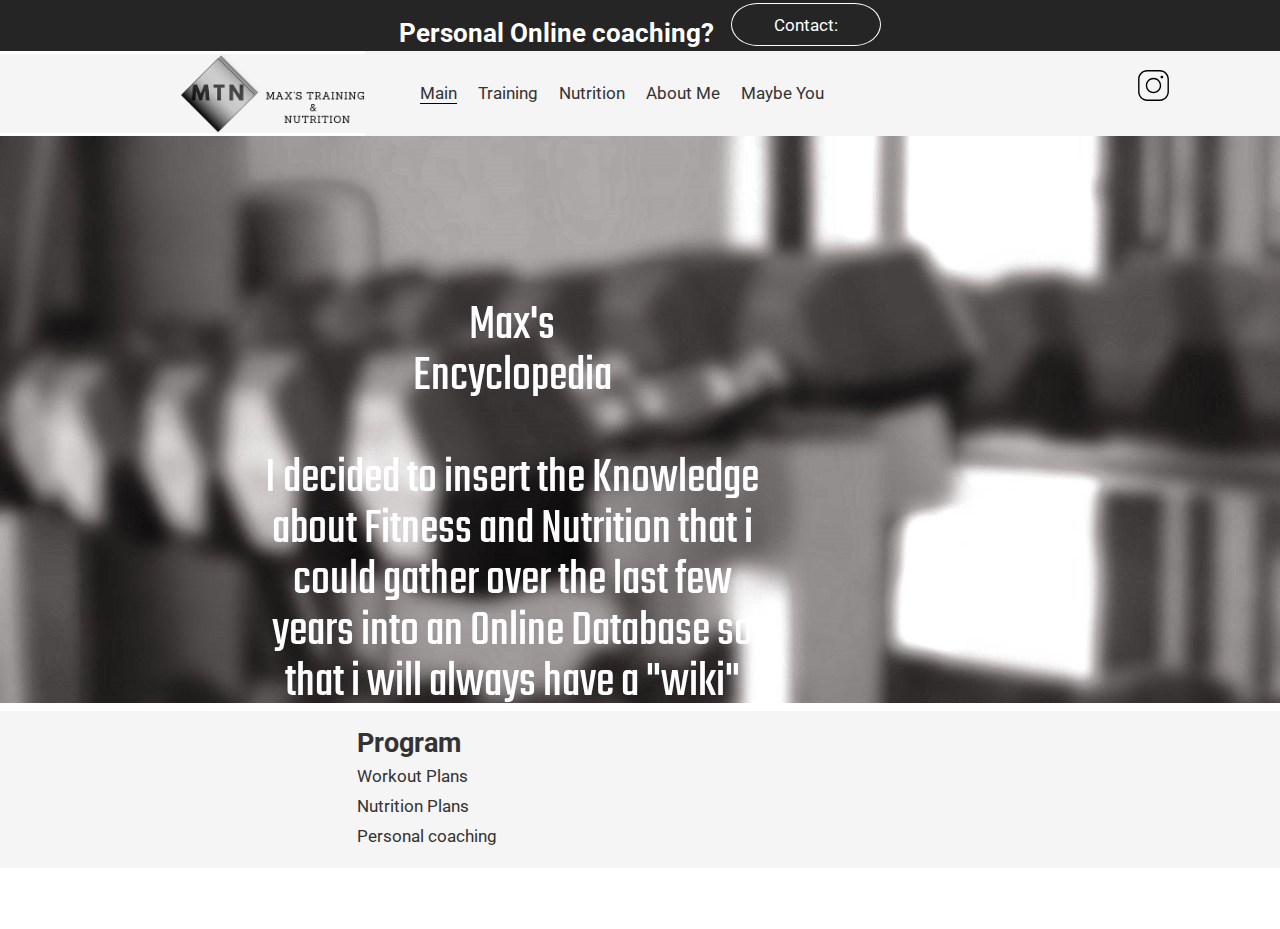
==== index.html @ 6c2515ca "uploaded mtan on github" ====
<!DOCTYPE html>
<html lang="en" id="top">
    <head> 
        <!--Website Header-->
        <meta charset="utf-8">
        <meta name="viewport" content="width=device-width, initial-scale=1.0">

        <!--Connection to stylehseet-->
        <link href="src/css/style.css" rel="stylesheet">

        <title>MTN</title>
        <meta name="description" content="test Site">
    </head>
    <!-- header, logo and nav -->
    <body>
        <div class="headline">
            <h2>Personal Online coaching?</h2>
            <a href="coaching.html" class="button">Contact:</a>
        </div>
        <header class="header">
            <a href="index.html" class="logo"><img src="src/pictures/Logo_Light.png" alt="logo"></a>
            <a href="https://www.instagram.com/bigboymax__04/" target="_blank" class="follow_button"><img src="src/pictures/icons8-instagram.svg" alt="instagram_icon" height="35px"></a>
            <nav class="site_nav">
                <ul>
                    <li><a href="index.html" class="current">Main</a></li>
                    <li><a href="training.html">Training</a> </li>
                    <li><a href="nutrition.html">Nutrition</a> </li>
                    <li><a href="about_me.html">About Me</a> </li>
                    <li><a href="maybe_you.html">Maybe You</a> </li>
                </ul>
            </nav>
        </header>
        <!-- header, logo and nav end -->

        <!-- content -->
        <div class="content">
            <div>
                <img class="background_img" src="src/pictures/dumbbellss.jpg" alt="dumbbells">
                <div class="overlay-text">
                    <p>Max's <br> Encyclopedia</p>
                    <section class="text_container">
                        <p>I decided to insert the Knowledge about Fitness and Nutrition that i could
                        gather over the last few years into an Online Database so that i will always have a "wiki" 
                        sort of to look something up and hopefully for others to profit from it aswell</p>
                    </section>
                </div>
            </div>   
        </div>  
        <!-- content end -->

         <!-- footer -->
    <footer class="site_footer">
        <div>
            <ul>
                <li><strong>Program</strong></li>
                <li><a href="#workout_plan_configurator">Workout Plans</a></li>
                <li><a href="#">Nutrition Plans</a></li>
                <li><a href="coaching.html">Personal coaching</a></li>
            </ul>   
        </div>
    </footer>
</body>

</html>
---- src/css/style.css ----
/* big stylesheet, ye we going modular */

@import url("base.css");
@import url("content.css");
@import url("layout.css");
@import url("forms.css");
@import url('https://fonts.googleapis.com/css2?family=Roboto:ital,wght@0,100;0,300;0,400;0,500;0,700;0,900;1,100;1,300;1,400;1,500;1,700;1,900&display=swap');
@import url('https://fonts.googleapis.com/css2?family=Kalnia+Glaze:wght@100..700&family=Roboto:ital,wght@0,100;0,300;0,400;0,500;0,700;0,900;1,100;1,300;1,400;1,500;1,700;1,900&family=Teko:wght@600&display=swap')
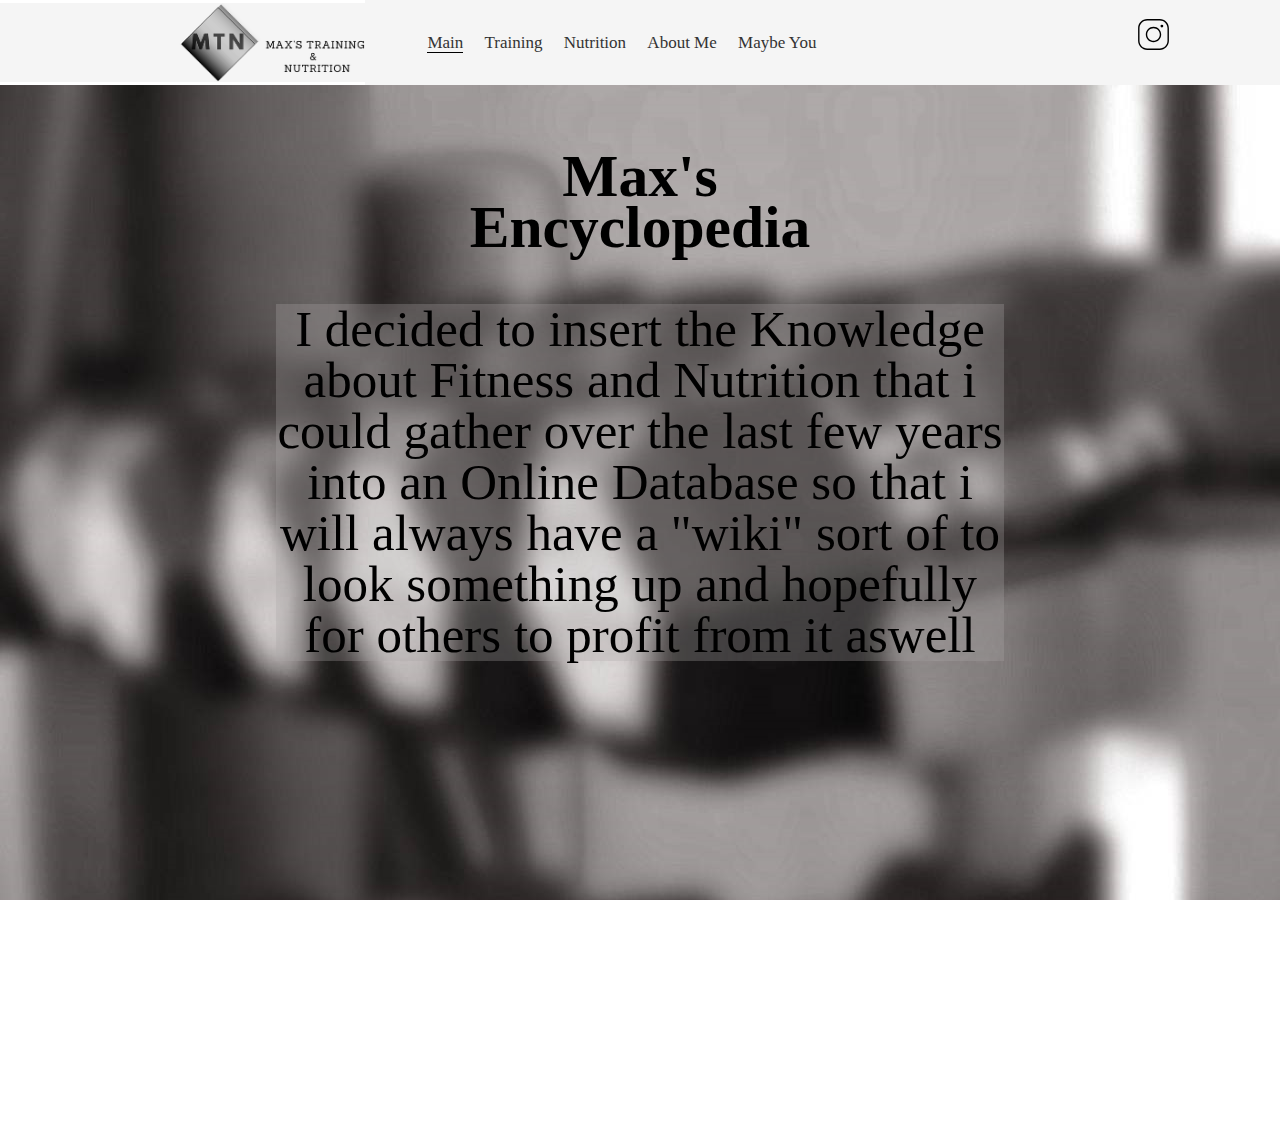
==== commit 5ebc4149: "removed headline, merged css's, cleaned css," ====
--- a/index.html
+++ b/index.html
@@ -13,52 +13,52 @@
     </head>
     <!-- header, logo and nav -->
     <body>
-        <div class="headline">
-            <h2>Personal Online coaching?</h2>
-            <a href="coaching.html" class="button">Contact:</a>
+        <div class="flex-container">
+            <!-- <div class="headline">
+                <h2>Personal Online coaching?</h2>
+                <a href="coaching.html" class="button">Contact:</a>
+            </div> -->
+            <header class="header">
+                <a href="index.html" class="logo"><img src="src/pictures/Logo_Light.png" alt="logo"></a>
+                <a href="https://www.instagram.com/bigboymax__04/" target="_blank" class="follow_button"><img src="src/pictures/icons8-instagram.svg" alt="instagram_icon" height="35px"></a>
+                <nav class="site_nav">
+                    <ul>
+                        <li><a href="index.html" class="current">Main</a></li>
+                        <li><a href="training.html">Training</a> </li>
+                        <li><a href="nutrition.html">Nutrition</a> </li>
+                        <li><a href="about_me.html">About Me</a> </li>
+                        <li><a href="maybe_you.html">Maybe You</a> </li>
+                    </ul>
+                </nav>
+            </header>
+            <!-- header, logo and nav end -->
+            <!-- content -->
+            <div class="content main">
+                <div>
+                    <!-- <img class="background_img" src="src/pictures/dumbbellss.jpg" alt="dumbbells"> -->
+                    <div class="overlay-text">
+                        <h2>Max's <br> Encyclopedia</h2>
+                        <section class="text_container">
+                            <p>I decided to insert the Knowledge about Fitness and Nutrition that i could
+                            gather over the last few years into an Online Database so that i will always have a "wiki"
+                            sort of to look something up and hopefully for others to profit from it aswell</p>
+                        </section>
+                    </div>
+                </div>
+            </div>
+            <!-- content end -->
+             <!-- footer -->
+                <footer class="site_footer">
+            <div>
+                <ul>
+                    <li><strong>Program</strong></li>
+                    <li><a href="#workout_plan_configurator">Workout Plans</a></li>
+                    <li><a href="#">Nutrition Plans</a></li>
+                    <li><a href="coaching.html">Personal coaching</a></li>
+                </ul>
+            </div>
+                </footer>
         </div>
-        <header class="header">
-            <a href="index.html" class="logo"><img src="src/pictures/Logo_Light.png" alt="logo"></a>
-            <a href="https://www.instagram.com/bigboymax__04/" target="_blank" class="follow_button"><img src="src/pictures/icons8-instagram.svg" alt="instagram_icon" height="35px"></a>
-            <nav class="site_nav">
-                <ul>
-                    <li><a href="index.html" class="current">Main</a></li>
-                    <li><a href="training.html">Training</a> </li>
-                    <li><a href="nutrition.html">Nutrition</a> </li>
-                    <li><a href="about_me.html">About Me</a> </li>
-                    <li><a href="maybe_you.html">Maybe You</a> </li>
-                </ul>
-            </nav>
-        </header>
-        <!-- header, logo and nav end -->
-
-        <!-- content -->
-        <div class="content">
-            <div>
-                <img class="background_img" src="src/pictures/dumbbellss.jpg" alt="dumbbells">
-                <div class="overlay-text">
-                    <p>Max's <br> Encyclopedia</p>
-                    <section class="text_container">
-                        <p>I decided to insert the Knowledge about Fitness and Nutrition that i could
-                        gather over the last few years into an Online Database so that i will always have a "wiki" 
-                        sort of to look something up and hopefully for others to profit from it aswell</p>
-                    </section>
-                </div>
-            </div>   
-        </div>  
-        <!-- content end -->
-
-         <!-- footer -->
-    <footer class="site_footer">
-        <div>
-            <ul>
-                <li><strong>Program</strong></li>
-                <li><a href="#workout_plan_configurator">Workout Plans</a></li>
-                <li><a href="#">Nutrition Plans</a></li>
-                <li><a href="coaching.html">Personal coaching</a></li>
-            </ul>   
-        </div>
-    </footer>
 </body>
 
 </html>--- a/src/css/style.css
+++ b/src/css/style.css
@@ -1,8 +1,217 @@
-/* big stylesheet, ye we going modular */
-
-@import url("base.css");
-@import url("content.css");
-@import url("layout.css");
-@import url("forms.css");
+/* general */
+*{
+    box-sizing: border-box;
+}
+html,
+body{
+    height: 100%;
+    overflow-x: hidden;
+    font-size: 17px;
+}
+html {
+    scroll-behavior: smooth;
+    background-color: #ffffff;
+}
+body {
+    font-family: 'roboto', 'sans-serif';
+    margin: auto;
+    line-height: 1.5rem;
+    color: #333;
+}
+h1{
+    padding: 1rem;
+    font-size: 1.2rem;
+}
+h2{
+    font-size: 3.5rem;
+}
+.flexbox{
+    display: flex;
+}
+.current{
+    border-bottom: 1px solid black;
+}
+/* /general */
+/* header and nav */
+.header{
+    display: flex;
+    position: relative;
+}
+.header ul li{
+    padding-bottom:5px ;
+}
+.logo{
+    height: 5rem;
+    width: auto;
+    padding: 3px 0;
+}
+.logo img{
+    height: 100%;
+}
+
+/* nav */
+.site_nav{
+    display: flex;
+    flex-direction: row;
+    flex: 1;
+    justify-content: center;
+    align-items: center;
+    padding: 0rem 30% 0rem 0rem;
+}
+.site_nav ul{
+    padding: 0;
+}
+.site_nav li{
+    display: inline;
+    margin-right: 1rem;
+}
+.site_nav a{
+    color: inherit;
+    text-decoration: none;
+}
+/* /nav */
+
+/* Content */
+.main{
+    background-image: url("../pictures/dumbbellss.jpg");
+}
+.content{
+    min-height: 100vh;
+}
+.overlay-text{
+    height: 100%;
+    position: relative;
+    margin: auto auto;
+    font-size: 3rem;
+    padding: 1rem 2rem;
+    text-align: center;
+    color: #000;
+}
+.overlay-text{
+    font-family: 'teko';
+    line-height: 3rem;
+}
+.text_container{
+    max-width: 60%;
+    margin: 0 auto;
+    background-color: #aba8a84c;
+}
+.content_list{
+    border: 1px solid #f5f5f5;
+    background-color: #e0dddd;
+    display: table;
+    position: relative;
+    margin: 0 15% 5px;
+    width: 70%;
+}
+.content_list li{
+    font-size: 20px;
+}
+.content_main_t{
+    border: 1px solid #f5f5f5;
+    background-color: #e0dddd;
+    display: table;
+    position: relative;
+    margin: 0 15% 5px;
+    width: 70%;
+    padding-left: 2rem;
+}
+
+/* table */
+table{
+    border-collapse: collapse;
+    width: 100%;
+    table-layout: fixed;
+}
+table,
+td, 
+th{
+    border: 1px solid #000000;
+    text-align: left;
+    padding: 8px;
+}
+th, td{
+    text-align: left;
+}
+
+/* utility */
+.button{
+    width: 150px;
+    height: 85%;
+    border-radius: 80px / 65px;
+    margin: 3px 1px 0rem 1rem;
+    padding: 0.5rem;
+    display: inline-block;
+    text-decoration: none;
+    background-color: inherit;
+    border: solid white 1px;
+    color: inherit;
+}
+.follow_button{
+    position: absolute;
+    top: 10%;
+    right: 10%;
+    text-align: center;
+    height: 25px;
+    width: 25px;
+    padding: 0.5rem;
+    text-decoration: none;
+    color: inherit;
+}
+.follow_button p{
+    margin: 0rem;
+    font-size: 12px;
+}
+
+/* invisible for jss */
+#ppl_table,
+#fullbody_table,
+#upperlower_table,
+#Max_Split
+{
+    display: none;
+}
+
+#result{
+    width: 80%;
+    height: 400px;
+    margin-top: 10px;
+}
+/* Footer */
+.site_nav,
+.site_footer{
+    background-color: #f5f5f5;
+}
+.site_footer{
+    display: table;
+    position: relative;
+    bottom: 0;
+    width: 100%;
+    height: 2rem;
+}
+.site_footer strong{
+    font-size: calc(100% + 10px);
+    padding-bottom: 5px;
+}
+.site_footer li{
+    list-style-type: none;
+    color: inherit;
+    line-height: 30px;
+    /* padding-left: 10%; */
+}
+.site_footer div{
+    margin-left: 5rem;
+}
+.site_footer div ul{
+    padding-left: 16rem;
+    float: left;
+}
+.site_footer div a{
+    text-decoration: none;
+    color: inherit;
+}
+/* /footer */
+
+
 @import url('https://fonts.googleapis.com/css2?family=Roboto:ital,wght@0,100;0,300;0,400;0,500;0,700;0,900;1,100;1,300;1,400;1,500;1,700;1,900&display=swap');
 @import url('https://fonts.googleapis.com/css2?family=Kalnia+Glaze:wght@100..700&family=Roboto:ital,wght@0,100;0,300;0,400;0,500;0,700;0,900;1,100;1,300;1,400;1,500;1,700;1,900&family=Teko:wght@600&display=swap')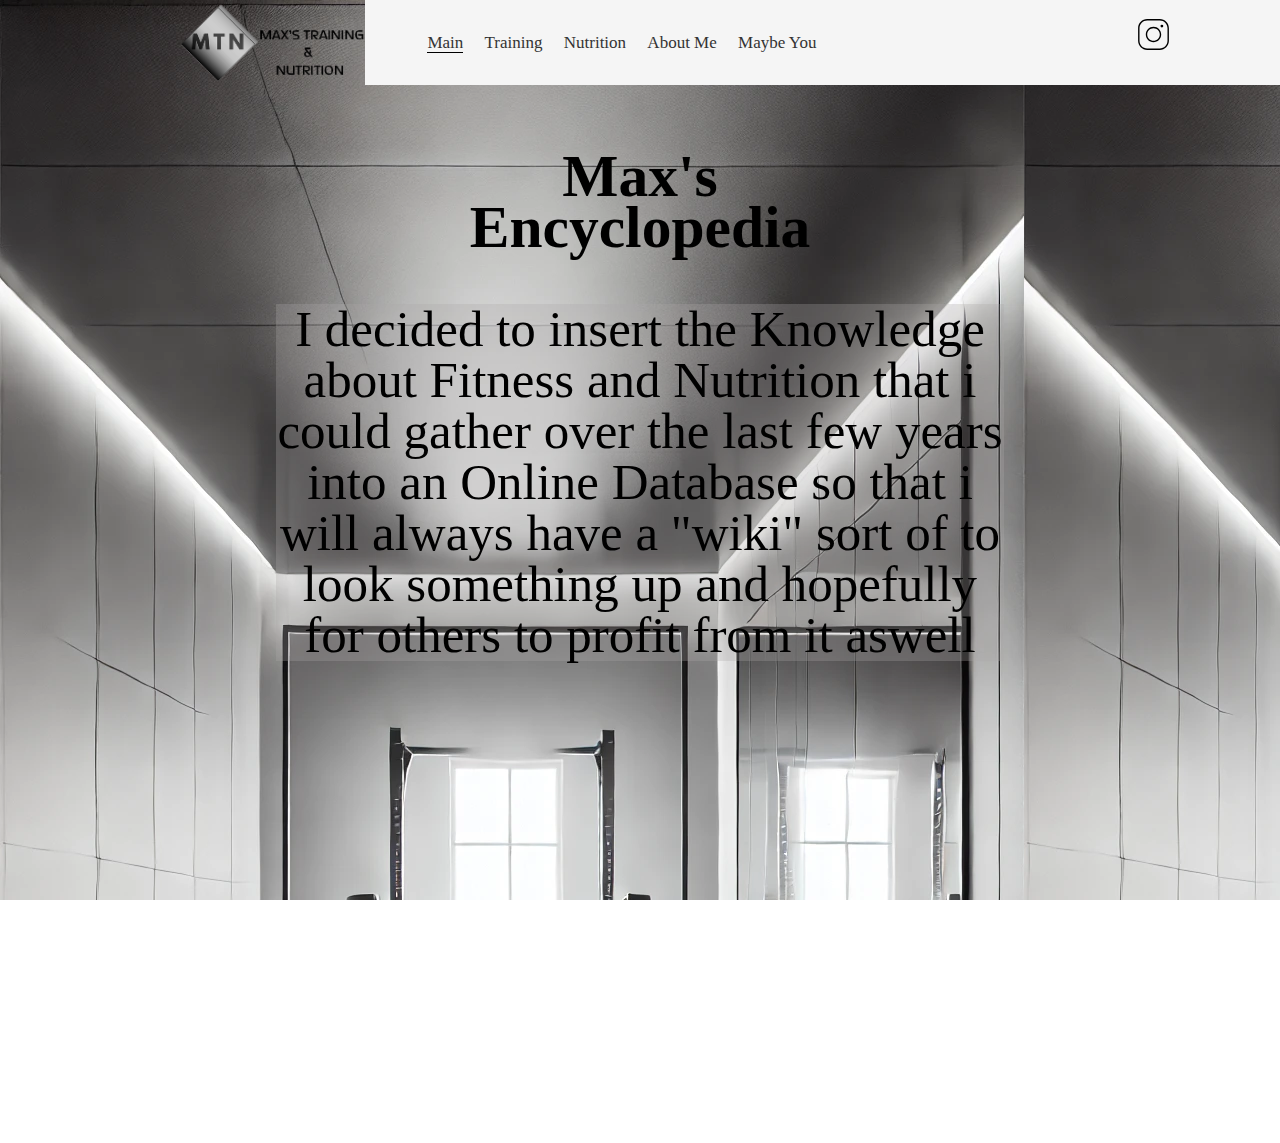
==== commit a4375ea4: "added some flexbox propertys, removed the logos background." ====
--- a/index.html
+++ b/index.html
@@ -19,7 +19,7 @@
                 <a href="coaching.html" class="button">Contact:</a>
             </div> -->
             <header class="header">
-                <a href="index.html" class="logo"><img src="src/pictures/Logo_Light.png" alt="logo"></a>
+                <a href="index.html" class="logo"><img src="src/pictures/Logo_Light_tr.png" alt="logo"></a>
                 <a href="https://www.instagram.com/bigboymax__04/" target="_blank" class="follow_button"><img src="src/pictures/icons8-instagram.svg" alt="instagram_icon" height="35px"></a>
                 <nav class="site_nav">
                     <ul>
--- a/src/css/style.css
+++ b/src/css/style.css
@@ -7,6 +7,7 @@
     height: 100%;
     overflow-x: hidden;
     font-size: 17px;
+    background-image: url("../pictures/background.webp");
 }
 html {
     scroll-behavior: smooth;
@@ -25,8 +26,9 @@
 h2{
     font-size: 3.5rem;
 }
-.flexbox{
+.flex-container{
     display: flex;
+    flex-direction: column;
 }
 .current{
     border-bottom: 1px solid black;
@@ -54,6 +56,7 @@
     display: flex;
     flex-direction: row;
     flex: 1;
+    flex-flow: column wrap;
     justify-content: center;
     align-items: center;
     padding: 0rem 30% 0rem 0rem;
@@ -72,9 +75,6 @@
 /* /nav */
 
 /* Content */
-.main{
-    background-image: url("../pictures/dumbbellss.jpg");
-}
 .content{
     min-height: 100vh;
 }
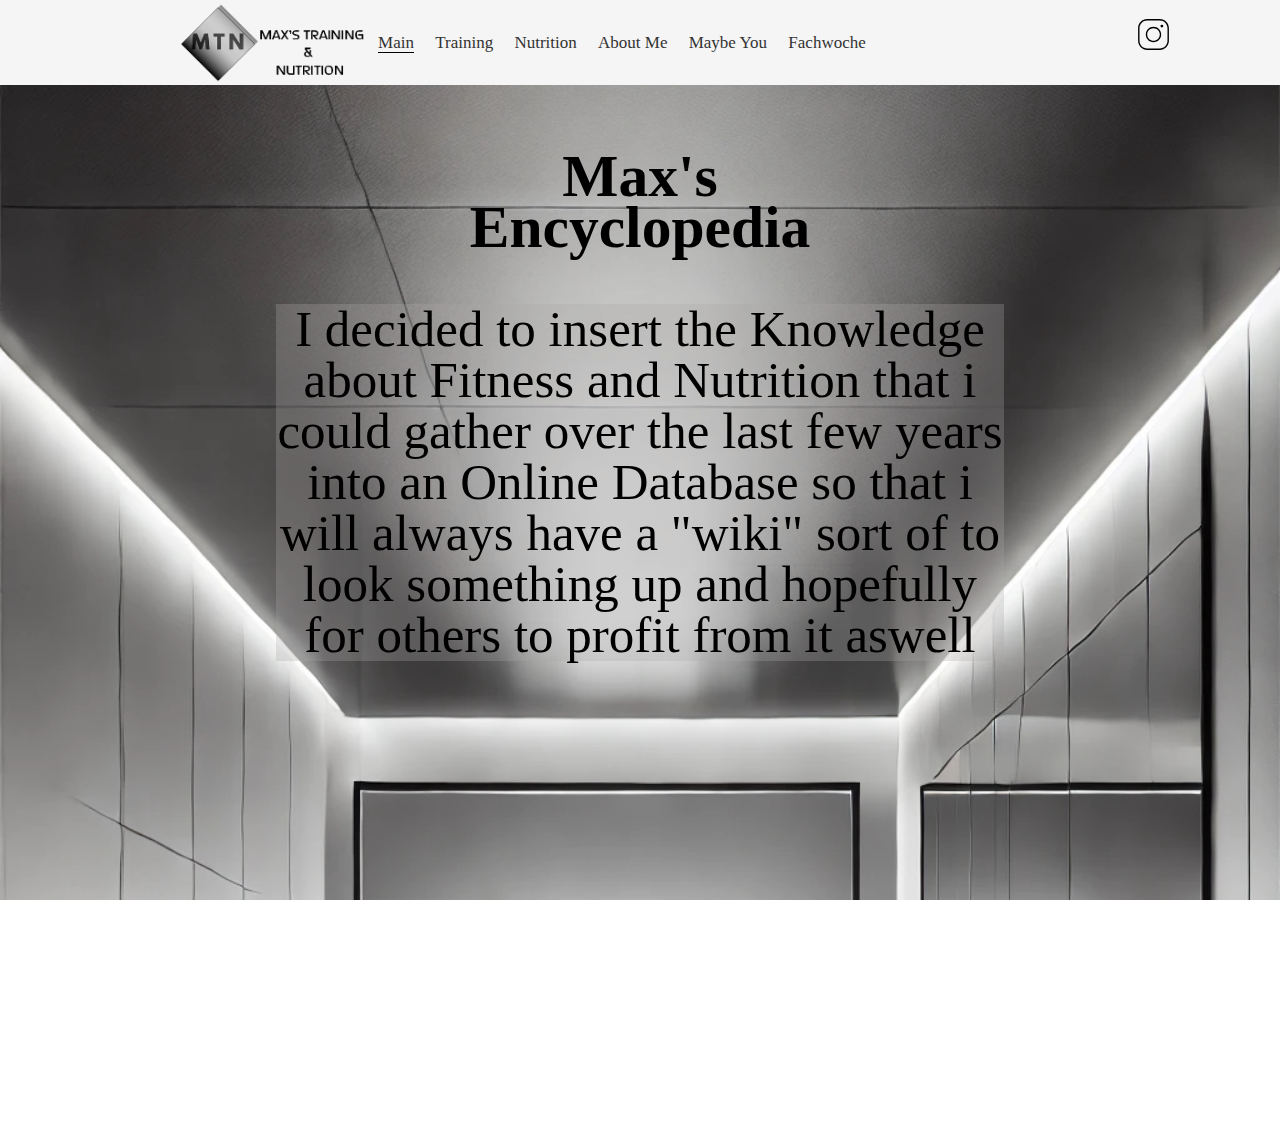
==== commit e5134bf7: "added fachwochen aufgaben, logo path" ====
--- a/index.html
+++ b/index.html
@@ -14,12 +14,8 @@
     <!-- header, logo and nav -->
     <body>
         <div class="flex-container">
-            <!-- <div class="headline">
-                <h2>Personal Online coaching?</h2>
-                <a href="coaching.html" class="button">Contact:</a>
-            </div> -->
             <header class="header">
-                <a href="index.html" class="logo"><img src="src/pictures/Logo_Light_tr.png" alt="logo"></a>
+                <a href="index.html" class="logo"><img src="src/pictures/Logo.png" alt="logo"></a>
                 <a href="https://www.instagram.com/bigboymax__04/" target="_blank" class="follow_button"><img src="src/pictures/icons8-instagram.svg" alt="instagram_icon" height="35px"></a>
                 <nav class="site_nav">
                     <ul>
@@ -28,6 +24,7 @@
                         <li><a href="nutrition.html">Nutrition</a> </li>
                         <li><a href="about_me.html">About Me</a> </li>
                         <li><a href="maybe_you.html">Maybe You</a> </li>
+                        <li><a href="fw.html">Fachwoche</a> </li>
                     </ul>
                 </nav>
             </header>
--- a/src/css/style.css
+++ b/src/css/style.css
@@ -8,6 +8,10 @@
     overflow-x: hidden;
     font-size: 17px;
     background-image: url("../pictures/background.webp");
+    background-size: cover;
+    max-width: fit-content;
+    background-repeat: repeat-y;
+
 }
 html {
     scroll-behavior: smooth;
@@ -38,6 +42,7 @@
 .header{
     display: flex;
     position: relative;
+    background-color: #f5f5f5;
 }
 .header ul li{
     padding-bottom:5px ;
@@ -118,7 +123,7 @@
 }
 
 /* table */
-table{
+/* table{
     border-collapse: collapse;
     width: 100%;
     table-layout: fixed;
@@ -132,7 +137,7 @@
 }
 th, td{
     text-align: left;
-}
+} */
 
 /* utility */
 .button{
@@ -178,16 +183,13 @@
     margin-top: 10px;
 }
 /* Footer */
-.site_nav,
-.site_footer{
-    background-color: #f5f5f5;
-}
 .site_footer{
     display: table;
     position: relative;
     bottom: 0;
     width: 100%;
     height: 2rem;
+    background-color: #f5f5f5;
 }
 .site_footer strong{
     font-size: calc(100% + 10px);
@@ -212,6 +214,80 @@
 }
 /* /footer */
 
+/* fachwoche */
+.fw{
+    margin: 2rem 5rem;
+}
+
+ /* Dropdown Button */
+.dropbtn {
+  background-color: #3498DB;
+  color: white;
+  padding: 16px;
+  font-size: 16px;
+  border: none;
+  cursor: pointer;
+}
+
+.dropbtn:hover, .dropbtn:focus{
+    background-color: #2980b9;
+}
+
+/* dropdown container */
+.dropdown{
+    position: relative;
+    display: inline-block;
+    background-color: #e1e1e154;
+}
+
+/* dropdown content (hidden by default) */
+.dropdown-content {
+  display: none;
+  position: absolute;
+  background-color: #f1f1f1;
+  min-width: 160px;
+  box-shadow: 0px 8px 16px 0px rgba(0,0,0,0.2);
+  z-index: 1;
+}
+
+/* links inside dropdown */
+.dropdown-content a{
+    color: black;
+    padding: 12px 16px;
+    text-decoration: none;
+    display: block;
+}
+
+.dropdown a:hover {background-color: #ddd;}
+/* show dropdown menu with js */
+.show {display: block;}
+
+/* calculator */
+table { 
+    border: 1px solid black; 
+    margin-left: auto; 
+    margin-right: auto; 
+} 
+
+input[type="button"] { 
+    width: 100%; 
+    padding: 20px 40px; 
+    background-color: green; 
+    color: white; 
+    font-size: 24px; 
+    font-weight: bold; 
+    border: none; 
+    border-radius: 5px; 
+} 
+
+input[type="text"] { 
+    padding: 20px 30px; 
+    font-size: 24px; 
+    font-weight: bold; 
+    border: none; 
+    border-radius: 5px; 
+    border: 2px solid black; 
+} 
 
 @import url('https://fonts.googleapis.com/css2?family=Roboto:ital,wght@0,100;0,300;0,400;0,500;0,700;0,900;1,100;1,300;1,400;1,500;1,700;1,900&display=swap');
 @import url('https://fonts.googleapis.com/css2?family=Kalnia+Glaze:wght@100..700&family=Roboto:ital,wght@0,100;0,300;0,400;0,500;0,700;0,900;1,100;1,300;1,400;1,500;1,700;1,900&family=Teko:wght@600&display=swap')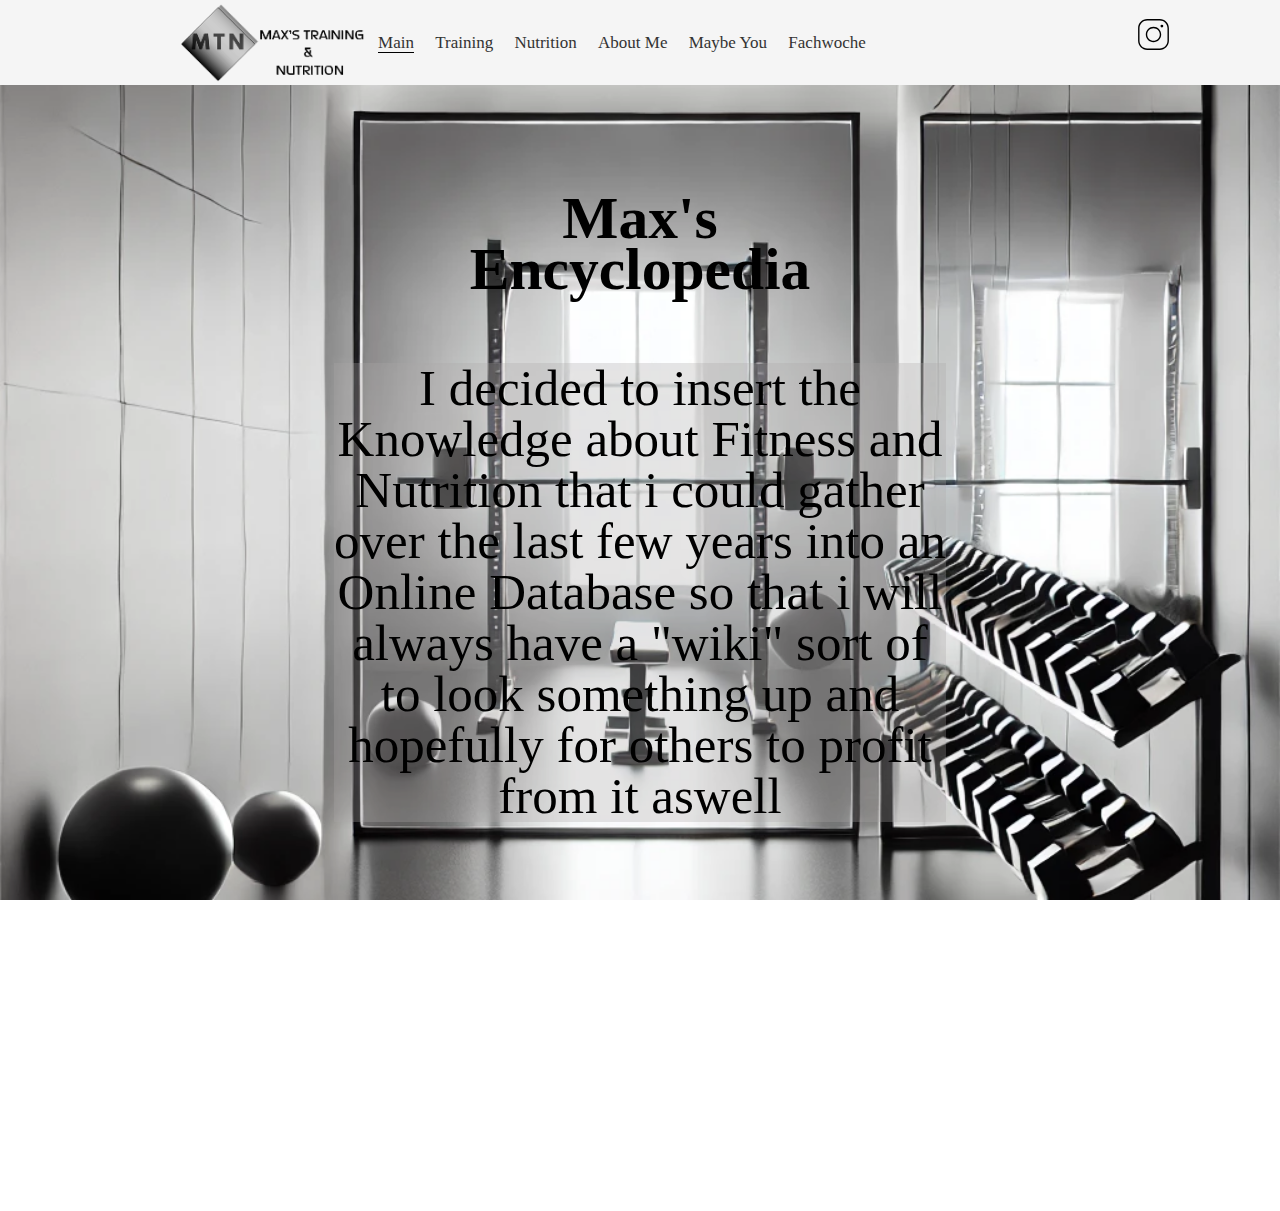
==== commit 71d8452e: "layout, added split dictionary in js" ====
--- a/index.html
+++ b/index.html
@@ -32,9 +32,8 @@
             <!-- content -->
             <div class="content main">
                 <div>
-                    <!-- <img class="background_img" src="src/pictures/dumbbellss.jpg" alt="dumbbells"> -->
                     <div class="overlay-text">
-                        <h2>Max's <br> Encyclopedia</h2>
+                        <h1>Max's <br> Encyclopedia</h1>
                         <section class="text_container">
                             <p>I decided to insert the Knowledge about Fitness and Nutrition that i could
                             gather over the last few years into an Online Database so that i will always have a "wiki"
--- a/src/css/style.css
+++ b/src/css/style.css
@@ -4,13 +4,14 @@
 }
 html,
 body{
-    height: 100%;
+    height: 100vh;
+    width: 100%;
     overflow-x: hidden;
     font-size: 17px;
     background-image: url("../pictures/background.webp");
-    background-size: cover;
-    max-width: fit-content;
+    background-size: 100%;
     background-repeat: repeat-y;
+    background-position: center;
 
 }
 html {
@@ -25,10 +26,11 @@
 }
 h1{
     padding: 1rem;
-    font-size: 1.2rem;
+    font-size: 3.5rem;
+    font: 300;
 }
 h2{
-    font-size: 3.5rem;
+    font-size: 2.5rem;
 }
 .flex-container{
     display: flex;
@@ -38,6 +40,7 @@
     border-bottom: 1px solid black;
 }
 /* /general */
+
 /* header and nav */
 .header{
     display: flex;
@@ -81,7 +84,12 @@
 
 /* Content */
 .content{
+    display: flex;
+    flex-direction: column;
+    align-items: center;
     min-height: 100vh;
+    width: 85%;
+    margin: 2rem auto;
 }
 .overlay-text{
     height: 100%;
@@ -101,29 +109,43 @@
     margin: 0 auto;
     background-color: #aba8a84c;
 }
-.content_list{
+.content-main{
     border: 1px solid #f5f5f5;
     background-color: #e0dddd;
     display: table;
     position: relative;
     margin: 0 15% 5px;
     width: 70%;
-}
-.content_list li{
-    font-size: 20px;
-}
-.content_main_t{
+    padding-left: 2rem;
+}
+.content-container *{
+    margin: 1rem auto;
+}
+/* content-list */
+.content-list{
     border: 1px solid #f5f5f5;
     background-color: #e0dddd;
     display: table;
     position: relative;
     margin: 0 15% 5px;
-    width: 70%;
-    padding-left: 2rem;
-}
-
+    padding: 0 0 0.5rem;
+    width: 35%;
+}
+.content-list li{
+    font-size: 20px;
+}
+.content-list a{
+    color: #000;
+    text-decoration: underline;
+}
+ul#sect1{
+    background-color: rgba(0, 128, 0, 0.3);
+}
+ul#sect2{
+    background-color: rgba(128, 0, 128, 0.3);
+}
 /* table */
-/* table{
+table{
     border-collapse: collapse;
     width: 100%;
     table-layout: fixed;
@@ -137,8 +159,37 @@
 }
 th, td{
     text-align: left;
-} */
-
+}
+/* configurator-form */
+.workout-config{
+    display: flex;
+    flex-direction: column;
+    align-items: center;
+}
+.weekday-selector{
+    margin: 0.25rem auto;
+}
+.weekday-selector input{
+    display: none;
+}
+.weekday-selector input[type=checkbox] + label{
+    display: inline-block;
+    border-radius: 6px;
+    background: #ffffff;
+    height: 5rem;
+    width: 5rem;
+    line-height: 40px;
+    text-align: center;
+    cursor: pointer;
+}
+.weekday-selector input[type=checkbox]:checked + label{
+    background: #2AD705;
+    color: #ffffff;
+}
+label#days{
+    font-size: 1.5rem;
+    margin: 0.5rem auto;
+}
 /* utility */
 .button{
     width: 150px;
@@ -167,7 +218,26 @@
     margin: 0rem;
     font-size: 12px;
 }
-
+.collapse {
+    background-color: #eee;
+    color: #444;
+    cursor: pointer;
+    padding: 18px;
+    width: 100%;
+    border: none;
+    text-align: left;
+    outline: none;
+    font-size: 15px;
+  }
+.active, .collapse:hover {
+    background-color: #ccc;
+  }
+.collapsable-txt {
+    padding: 0 18px;
+    display: none;
+    overflow: hidden;
+    background-color: #f1f1f1;
+  }
 /* invisible for jss */
 #ppl_table,
 #fullbody_table,
@@ -212,82 +282,4 @@
     text-decoration: none;
     color: inherit;
 }
-/* /footer */
-
-/* fachwoche */
-.fw{
-    margin: 2rem 5rem;
-}
-
- /* Dropdown Button */
-.dropbtn {
-  background-color: #3498DB;
-  color: white;
-  padding: 16px;
-  font-size: 16px;
-  border: none;
-  cursor: pointer;
-}
-
-.dropbtn:hover, .dropbtn:focus{
-    background-color: #2980b9;
-}
-
-/* dropdown container */
-.dropdown{
-    position: relative;
-    display: inline-block;
-    background-color: #e1e1e154;
-}
-
-/* dropdown content (hidden by default) */
-.dropdown-content {
-  display: none;
-  position: absolute;
-  background-color: #f1f1f1;
-  min-width: 160px;
-  box-shadow: 0px 8px 16px 0px rgba(0,0,0,0.2);
-  z-index: 1;
-}
-
-/* links inside dropdown */
-.dropdown-content a{
-    color: black;
-    padding: 12px 16px;
-    text-decoration: none;
-    display: block;
-}
-
-.dropdown a:hover {background-color: #ddd;}
-/* show dropdown menu with js */
-.show {display: block;}
-
-/* calculator */
-table { 
-    border: 1px solid black; 
-    margin-left: auto; 
-    margin-right: auto; 
-} 
-
-input[type="button"] { 
-    width: 100%; 
-    padding: 20px 40px; 
-    background-color: green; 
-    color: white; 
-    font-size: 24px; 
-    font-weight: bold; 
-    border: none; 
-    border-radius: 5px; 
-} 
-
-input[type="text"] { 
-    padding: 20px 30px; 
-    font-size: 24px; 
-    font-weight: bold; 
-    border: none; 
-    border-radius: 5px; 
-    border: 2px solid black; 
-} 
-
-@import url('https://fonts.googleapis.com/css2?family=Roboto:ital,wght@0,100;0,300;0,400;0,500;0,700;0,900;1,100;1,300;1,400;1,500;1,700;1,900&display=swap');
-@import url('https://fonts.googleapis.com/css2?family=Kalnia+Glaze:wght@100..700&family=Roboto:ital,wght@0,100;0,300;0,400;0,500;0,700;0,900;1,100;1,300;1,400;1,500;1,700;1,900&family=Teko:wght@600&display=swap')+/* /footer */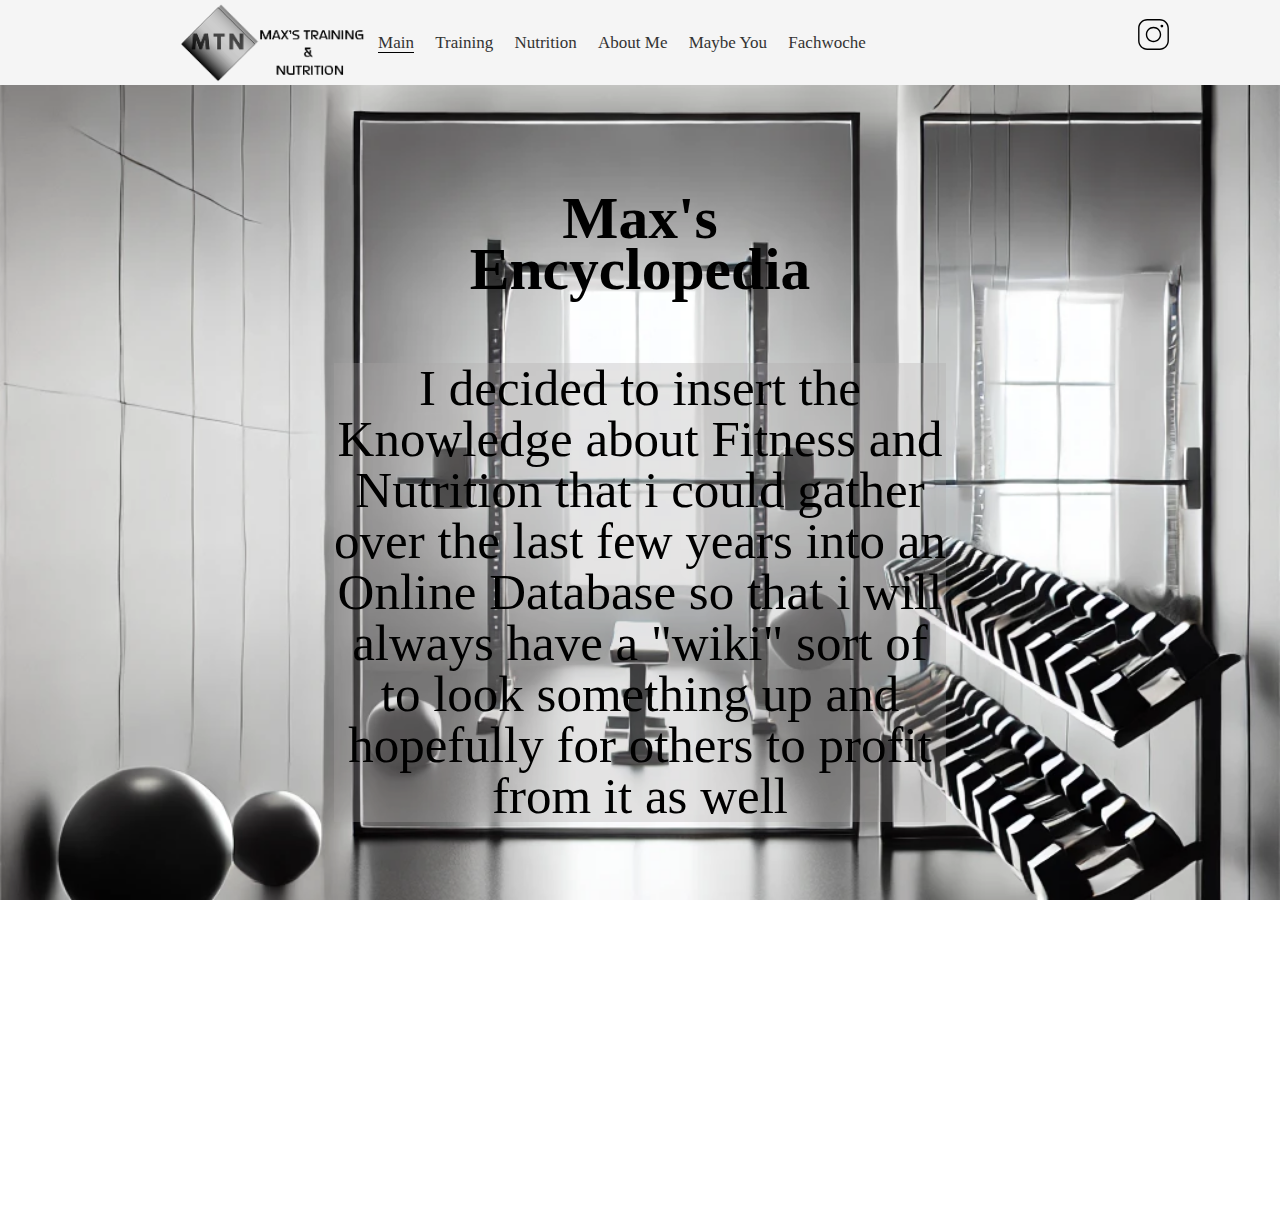
==== commit 9db14a30: "changed names" ====
--- a/index.html
+++ b/index.html
@@ -37,7 +37,7 @@
                         <section class="text_container">
                             <p>I decided to insert the Knowledge about Fitness and Nutrition that i could
                             gather over the last few years into an Online Database so that i will always have a "wiki"
-                            sort of to look something up and hopefully for others to profit from it aswell</p>
+                            sort of to look something up and hopefully for others to profit from it as well</p>
                         </section>
                     </div>
                 </div>
--- a/src/css/style.css
+++ b/src/css/style.css
@@ -163,9 +163,18 @@
 /* configurator-form */
 .workout-config{
     display: flex;
+    flex-wrap: wrap;
+    flex: 1;
     flex-direction: column;
     align-items: center;
-}
+    justify-content: center;
+}
+/* #workoutform{
+    margin: 0 auto;
+    display: flex;
+    flex-direction: column;
+    align-items: center;
+} */
 .weekday-selector{
     margin: 0.25rem auto;
 }
@@ -238,6 +247,12 @@
     overflow: hidden;
     background-color: #f1f1f1;
   }
+.collapsed-field{
+    padding: 0 18px;
+    display: none;
+    overflow: hidden;
+    background-color: #f1f1f1;
+}
 /* invisible for jss */
 #ppl_table,
 #fullbody_table,
